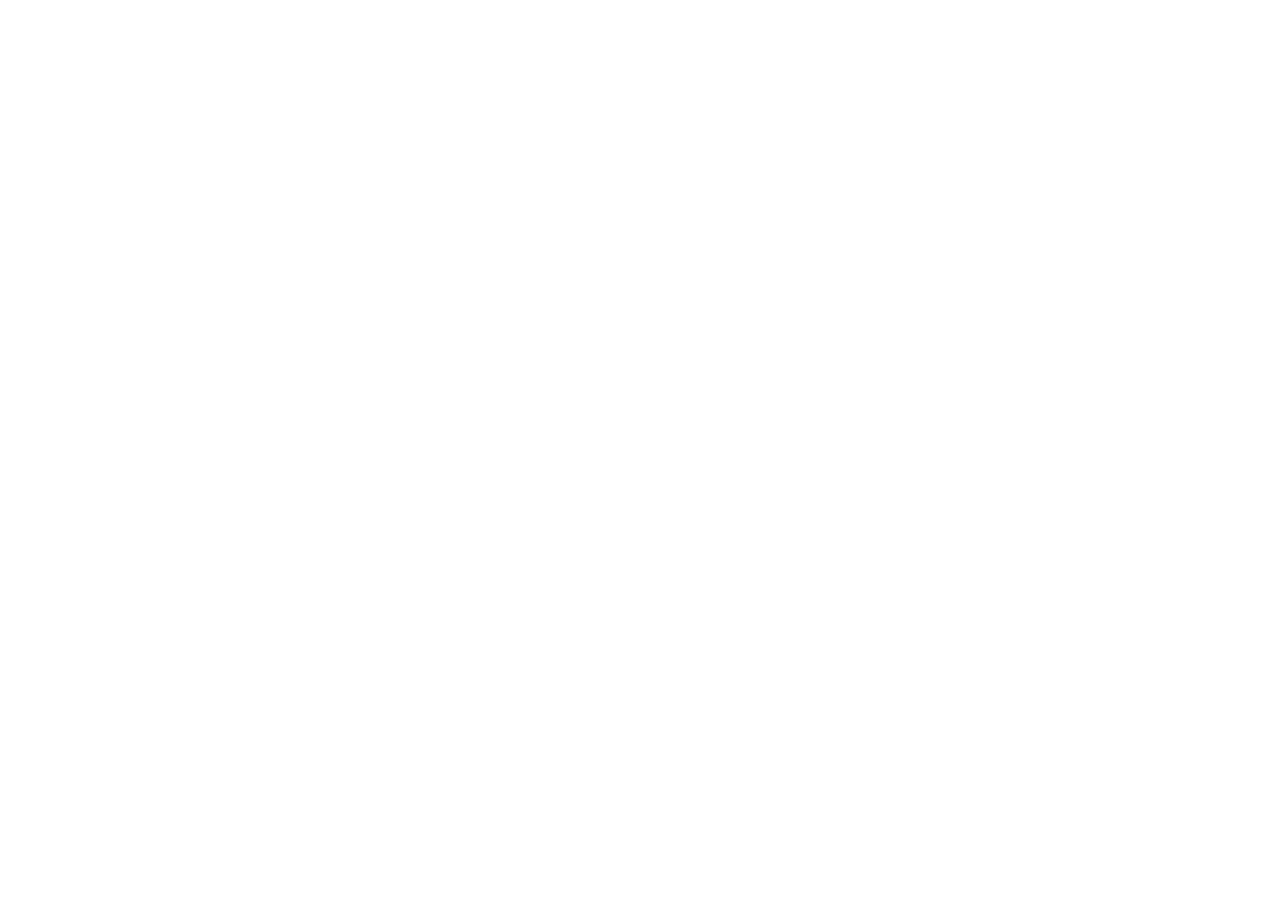
==== index.html @ 11fa88f2 "Iniciando novo projeto" ====
<!DOCTYPE html>
<html lang="pt-br">
<head>
    <meta charset="UTF-8">
    <meta http-equiv="X-UA-Compatible" content="IE=edge">
    <meta name="viewport" content="width=device-width, initial-scale=1.0">
    <title>Document</title>
</head>
<body>
    
</body>
</html>
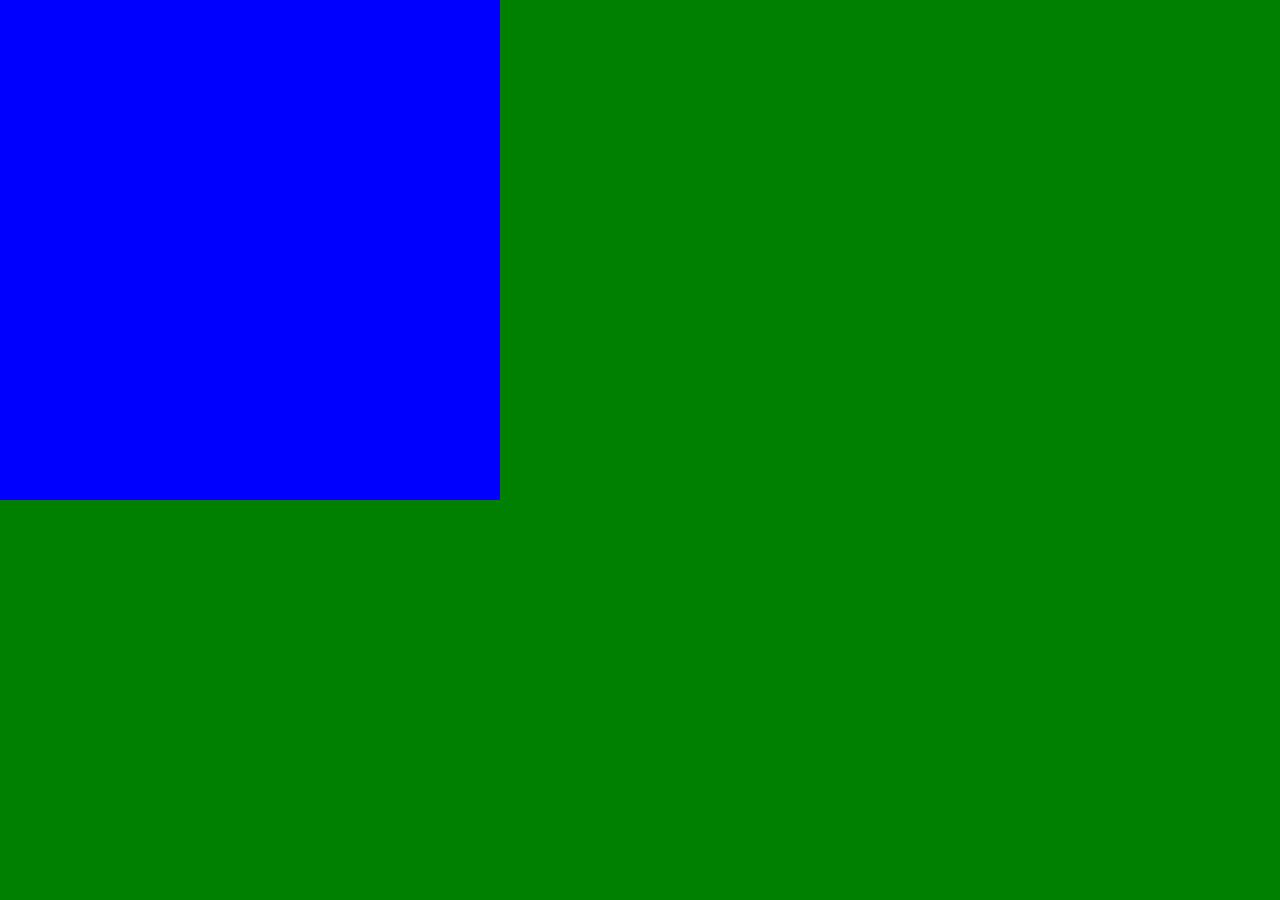
==== commit fa935699: "criando projeto" ====
--- a/index.html
+++ b/index.html
@@ -4,9 +4,18 @@
     <meta charset="UTF-8">
     <meta http-equiv="X-UA-Compatible" content="IE=edge">
     <meta name="viewport" content="width=device-width, initial-scale=1.0">
-    <title>Document</title>
+    <link rel="stylesheet" href="estilo/style.css">
+    <title>Projeto Redes Sociais</title>
 </head>
 <body>
+    <main>
+        <section id="telefone">
+
+        </section>
+        <section id="redes-sociais">
+
+        </section>
+    </main>
     
 </body>
 </html>--- a/estilo/style.css
+++ b/estilo/style.css
@@ -0,0 +1,28 @@
+@charset "UTF-8";
+
+*{
+    margin: 0px;
+    padding: 0px;
+    font-family: Arial, Helvetica, sans-serif;
+
+}
+html, body{
+    height: 100vh;
+    width: 100vw;
+    background-color: black;
+    
+}
+main{
+    height: 100vh;
+    position: relative;
+    background-color: green;
+}
+section#telefone {
+position: absolute;
+
+    height: 500px;
+    width: 500px;
+    background-color: blue;
+    
+
+}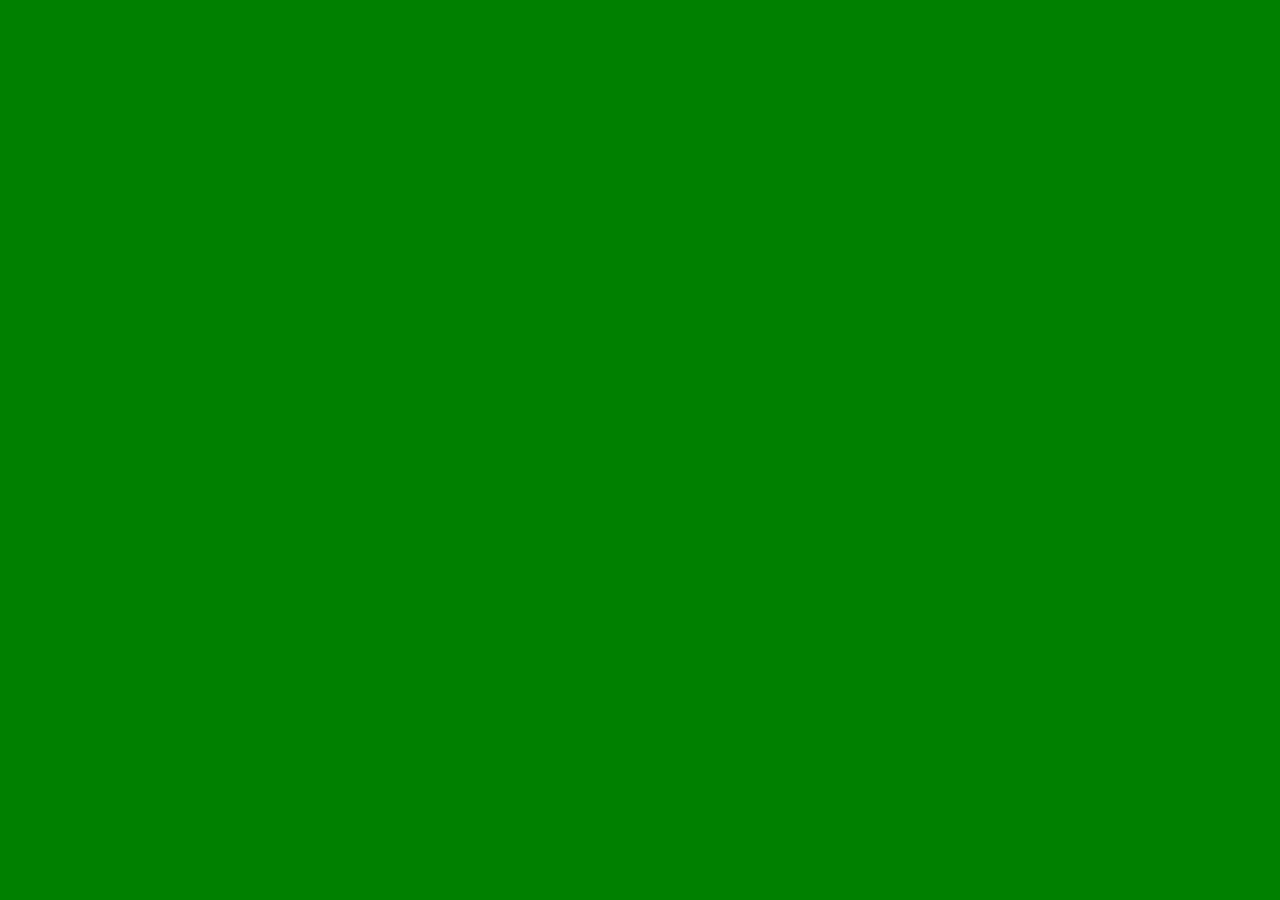
==== commit 65ac824a: "movimentação de pastas" ====
--- a/index.html
+++ b/index.html
@@ -5,6 +5,7 @@
     <meta http-equiv="X-UA-Compatible" content="IE=edge">
     <meta name="viewport" content="width=device-width, initial-scale=1.0">
     <link rel="stylesheet" href="estilo/style.css">
+    <link rel="shortcut icon" href="pacote-d013/pacote-d013/favicon.ico" type="image/x-icon">
     <title>Projeto Redes Sociais</title>
 </head>
 <body>
--- a/estilo/style.css
+++ b/estilo/style.css
@@ -19,10 +19,14 @@
 }
 section#telefone {
 position: absolute;
+top: 50%;
+left: 50%;
+transform: translate(-50%, -50%) ;
 
     height: 500px;
     width: 500px;
     background-color: blue;
+    background: url('..imagens\frame-iphone.png');
     
 
 }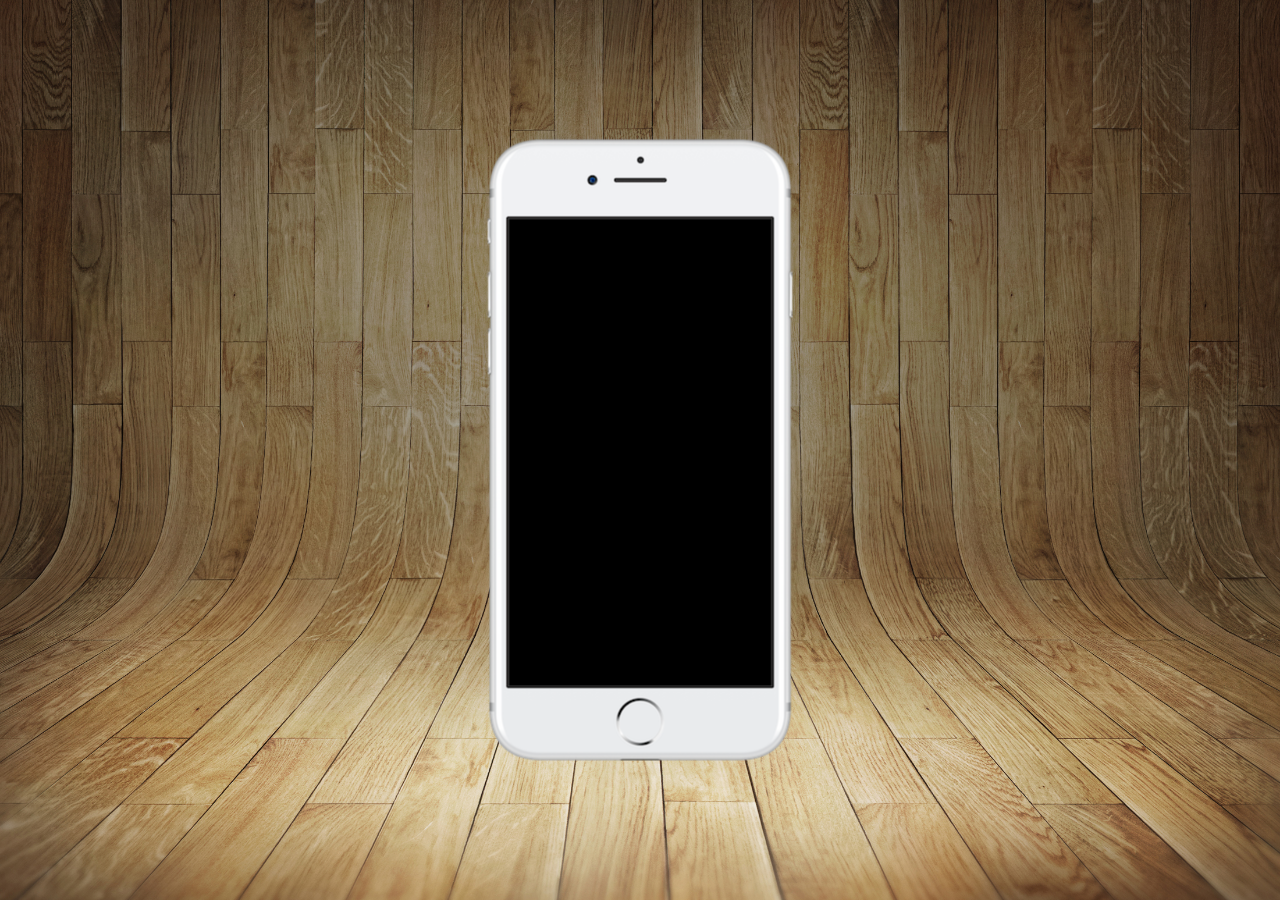
==== commit 948ccbf1: "atualização de projeto" ====
--- a/index.html
+++ b/index.html
@@ -5,7 +5,7 @@
     <meta http-equiv="X-UA-Compatible" content="IE=edge">
     <meta name="viewport" content="width=device-width, initial-scale=1.0">
     <link rel="stylesheet" href="estilo/style.css">
-    <link rel="shortcut icon" href="pacote-d013/pacote-d013/favicon.ico" type="image/x-icon">
+    <link rel="shortcut icon" href="imagens/favicon.ico" type="image/x-icon">
     <title>Projeto Redes Sociais</title>
 </head>
 <body>
--- a/estilo/style.css
+++ b/estilo/style.css
@@ -12,10 +12,15 @@
     background-color: black;
     
 }
+body{
+    background: url('../imagens/fundo-madeira.jpg') no-repeat  center;
+    background-size: cover;
+    background-attachment: fixed;
+}
 main{
     height: 100vh;
     position: relative;
-    background-color: green;
+    
 }
 section#telefone {
 position: absolute;
@@ -23,10 +28,10 @@
 left: 50%;
 transform: translate(-50%, -50%) ;
 
-    height: 500px;
-    width: 500px;
-    background-color: blue;
-    background: url('..imagens\frame-iphone.png');
+    height: 627px;
+    width: 311px;
+   
+    background: url("../imagens/frame-iphone.png") no-repeat;
     
 
 }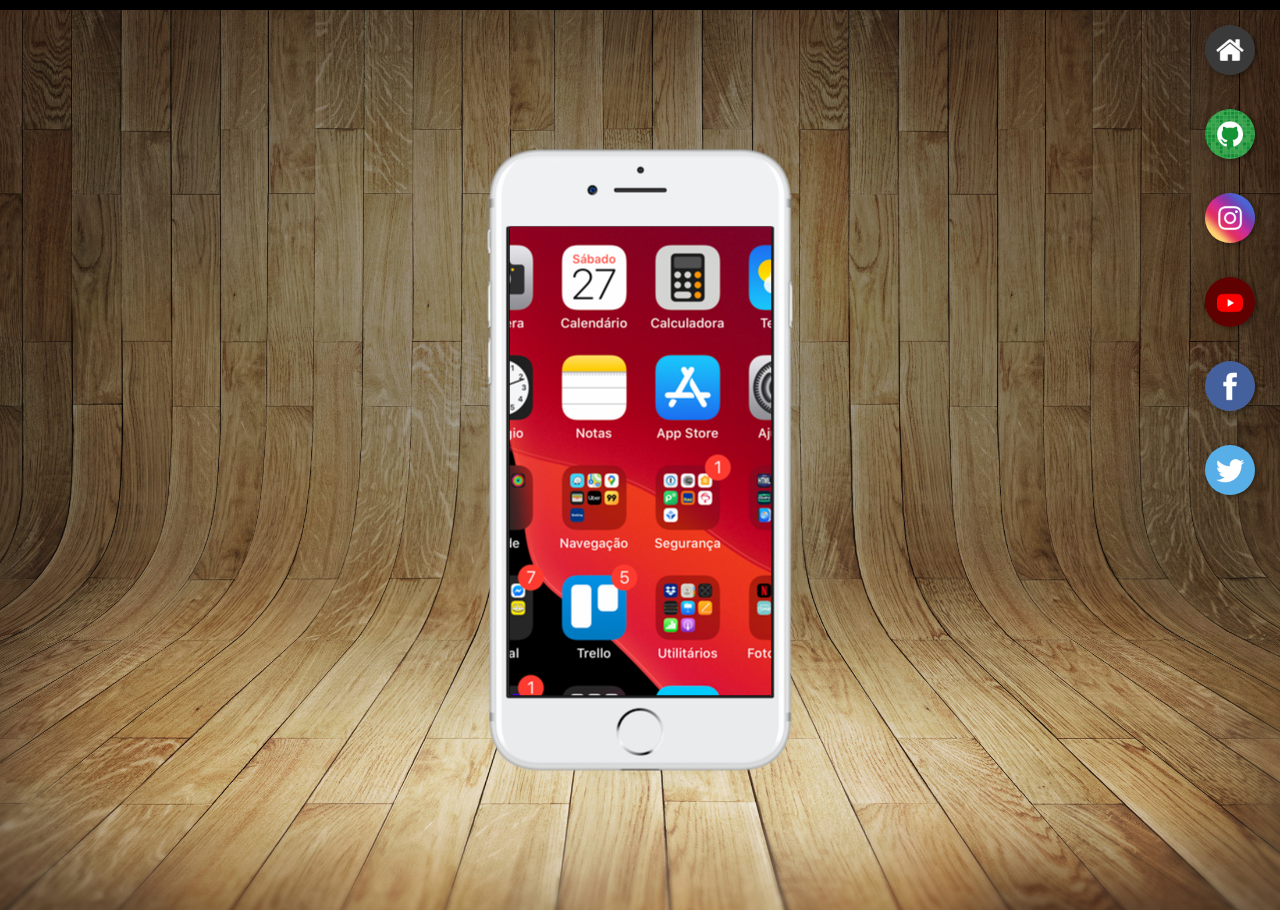
==== commit 83a47a70: "continuidade do projeto" ====
--- a/index.html
+++ b/index.html
@@ -11,10 +11,16 @@
 <body>
     <main>
         <section id="telefone">
+            <iframe src="home.html" name="tela" id="tela" frameborder="0"></iframe>
 
         </section>
         <section id="redes-sociais">
-
+<a href="#" target="tela"> <img src="imagens/logo-home.jpg" alt="home"></a><br>
+<a href="#" target="tela"><img src="imagens/logo-github.jpg" alt="Github"></a><br>
+<a href="#" target="tela"><img src="imagens/logo-instagram.jpg" alt="Instagram"></a><br>
+<a href="#" target="tela"><img src="imagens/logo-youtube.jpg" alt="Youtube"></a><br>
+<a href="#" target="tela"><img src="imagens/logo-facebook.jpg" alt="Facebook"></a><br>
+<a href="#" target="tela"><img src="imagens/logo-twitter.jpg" alt="Twitter"></a>
         </section>
     </main>
     
--- a/estilo/style.css
+++ b/estilo/style.css
@@ -14,6 +14,8 @@
 }
 body{
     background: url('../imagens/fundo-madeira.jpg') no-repeat  center;
+    height: 100vh;
+    width: 100vw;
     background-size: cover;
     background-attachment: fixed;
 }
@@ -32,6 +34,29 @@
     width: 311px;
    
     background: url("../imagens/frame-iphone.png") no-repeat;
-    
+    background-size: cover;
 
+}
+iframe#tela{
+    position: relative;
+    top: 80px;
+    left: 25px;
+    width:262px;
+    height: 469px;
+
+}
+section#redes-sociais{
+    text-align: right;
+    margin: 10px;
+}
+section#redes-sociais img{
+    width: 50px;
+    margin: 15px;
+    border-radius: 50%;
+    box-shadow: 2px 2px 5px rgba(0, 0, 0, 0.404);
+    box-sizing: border-box;
+}
+section#redes-sociais img:hover{
+    border: 2px solid rgba (255,255,0.637);
+    transform: translate(-10px, -10px);
 }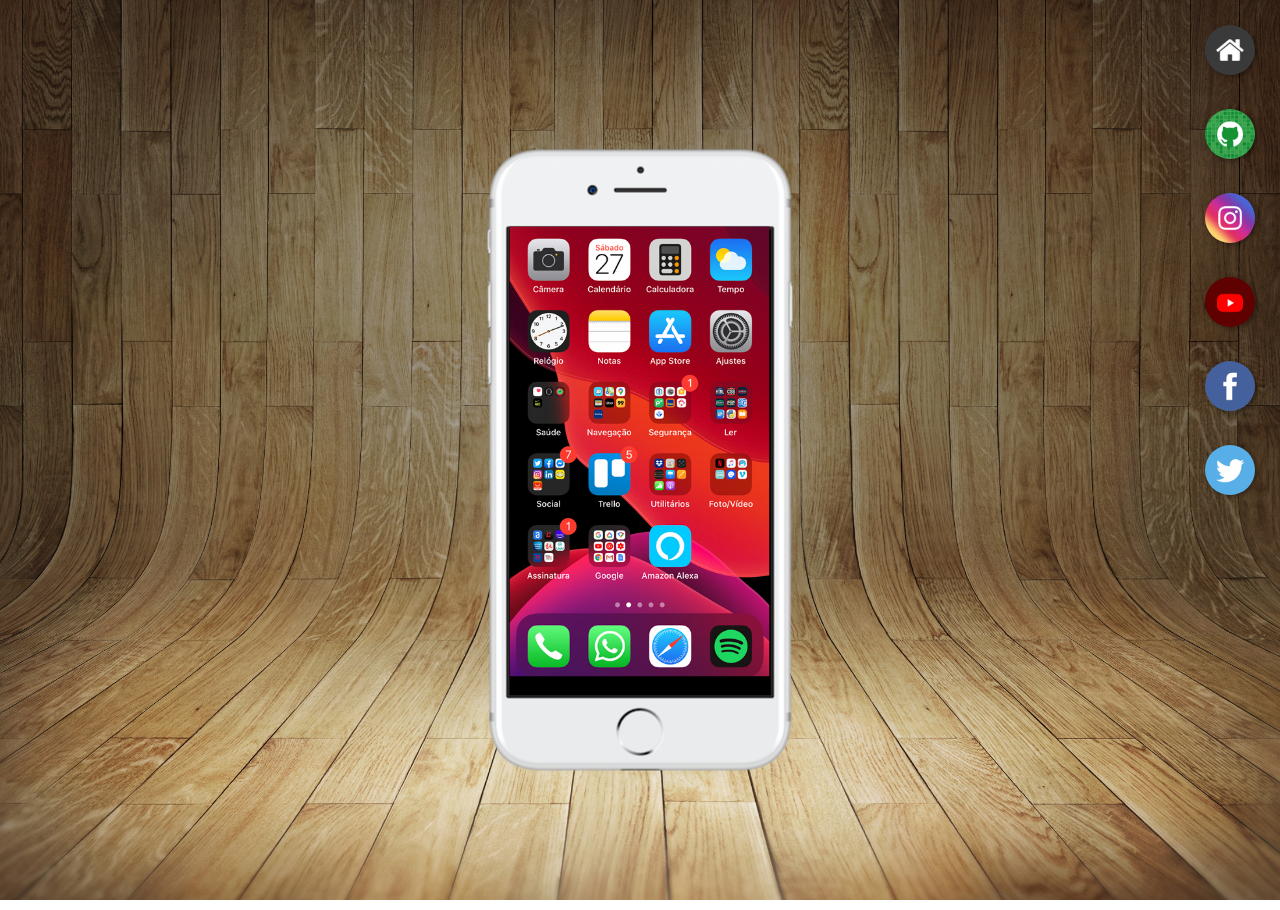
==== commit fae1b883: "Finalizando projeto" ====
--- a/index.html
+++ b/index.html
@@ -15,12 +15,12 @@
 
         </section>
         <section id="redes-sociais">
-<a href="#" target="tela"> <img src="imagens/logo-home.jpg" alt="home"></a><br>
-<a href="#" target="tela"><img src="imagens/logo-github.jpg" alt="Github"></a><br>
-<a href="#" target="tela"><img src="imagens/logo-instagram.jpg" alt="Instagram"></a><br>
-<a href="#" target="tela"><img src="imagens/logo-youtube.jpg" alt="Youtube"></a><br>
-<a href="#" target="tela"><img src="imagens/logo-facebook.jpg" alt="Facebook"></a><br>
-<a href="#" target="tela"><img src="imagens/logo-twitter.jpg" alt="Twitter"></a>
+<a href="home.html" target="tela"> <img src="imagens/logo-home.jpg" alt="home"></a><br>
+<a href="github.html" target="tela"><img src="imagens/logo-github.jpg" alt="Github"></a><br>
+<a href="instagram.html" target="tela"><img src="imagens/logo-instagram.jpg" alt="Instagram"></a><br>
+<a href="youtube.html" target="tela"><img src="imagens/logo-youtube.jpg" alt="Youtube"></a><br>
+<a href="facebook.html" target="tela"><img src="imagens/logo-facebook.jpg" alt="Facebook"></a><br>
+<a href="twitter.html" target="tela"><img src="imagens/logo-twitter.jpg" alt="Twitter"></a>
         </section>
     </main>
     
--- a/estilo/style.css
+++ b/estilo/style.css
@@ -9,11 +9,11 @@
 html, body{
     height: 100vh;
     width: 100vw;
-    background-color: black;
+   
     
 }
 body{
-    background: url('../imagens/fundo-madeira.jpg') no-repeat  center;
+    background: url('../imagens/fundo-madeira.jpg') repeat  center;
     height: 100vh;
     width: 100vw;
     background-size: cover;
@@ -34,15 +34,16 @@
     width: 311px;
    
     background: url("../imagens/frame-iphone.png") no-repeat;
-    background-size: cover;
+    
 
 }
 iframe#tela{
     position: relative;
     top: 80px;
     left: 25px;
-    width:262px;
-    height: 469px;
+    width:260px;
+    height: 450px;
+   
 
 }
 section#redes-sociais{
@@ -58,5 +59,6 @@
 }
 section#redes-sociais img:hover{
     border: 2px solid rgba (255,255,0.637);
-    transform: translate(-10px, -10px);
+    transform: translate(-5px, -5px);
+    box-shadow: 5px 5px 10px rgba(0, 0, 0, 0.501);
 }